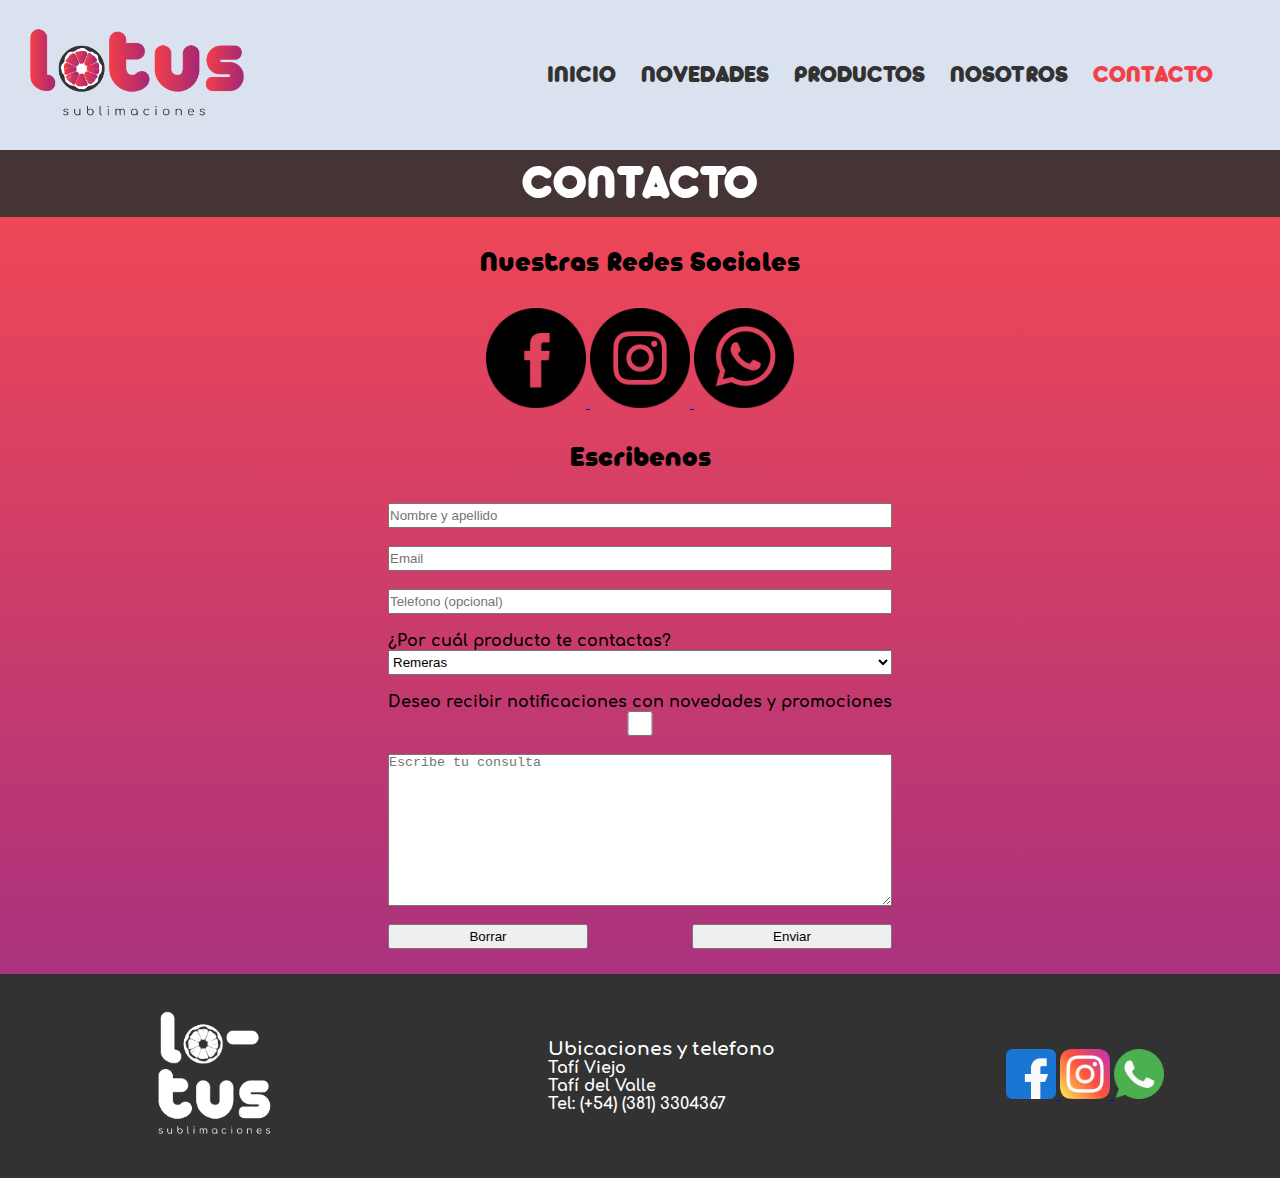
==== pages/contacto.html @ b27fb4d4 "mi primer commit" ====
<!DOCTYPE html>
<html lang="es">
<head>
        <meta charset="UTF-8">
        <meta http-equiv="X-UA-Compatible" content="IE=edge">
        <meta name="viewport" content="width=device-width, initial-scale=1.0">
        <title>Lotus Sublimaciones</title>
        <link rel="stylesheet" href="../style/estilos.css">
        <link rel="icon" href="../media/favicon.ico">
</head>
<body>
    <header>
        <nav>
            <a href="../index.html">
                <img src="../media/logo2transparente_ajustado.png" alt="logo lotus sublimaciones">
            </a>
            <label for="drop" class="toggle">Menu</label>
            <input type="checkbox" id="drop" />
            <ul>
                <li><a href="../index.html">inicio</a></li>
                <li><a href="../index.html#novedades">novedades</a></li>
                <li><a href="productos.html">productos</a></li>
                <li><a href="nosotros.html">nosotros</a></li>
                <li><a href="contacto.html" style="color: #f33f49;">contacto</a></li>
            </ul>
        </nav>
    </header>
    <main class="contacto_pagina">
        <div class="contacto_titulo">
            <h1>contacto</h1>
        </div>
        <div class="contacto_contenido">
            <div class="redessociales_titulo">
                <h2>nuestras redes sociales</h2>
            </div>
            <div class="redessociales_iconos">
                <a href="https://www.facebook.com/pages/category/Clothing-Store/Lotus-Sublimaciones-108879960992531/" target="_blank">
                    <img src="../media/logo_facebook_negro.png" alt="logo de facebook negro">
                </a>
                <a href="https://www.instagram.com/lotusublimaciones/" target="_blank">
                    <img src="../media/logo_instagram_negro.png" alt="logo de instagram negro">
                </a>
                <a href="https://l.instagram.com/?u=https%3A%2F%2Fapi.whatsapp.com%2Fsend%3Fphone%3D543813304367&e=ATOSOyfkem2CUACrl4JFh3d7X7CaZLlODQMMDIkPBqz-wDflLpCuyFc8uxkk3I08QH61Ec_PHQWDp83yzzbktw&s=1" target="_blank">
                    <img src="../media/logo_whatsapp_negro.png" alt="logo de whatsapp negro">
                </a>
            </div>
            <div class="escribenos_titulo">
                <h2>escribenos</h2>
            </div>
                <!-- formulario inicio -->
            <div class="contacto_formulario">
                <form action="enviar.php" method="post" enctype="application/x-www-form-urlencoded">
                    <input type="text" size="20" required placeholder="Nombre y apellido"> 
                    <br>
                    <input type="email" size="20" required placeholder="Email">
                    <br>
                    <input type="number" size="50" placeholder="Telefono (opcional)">
                    <br>
                    ¿Por cuál producto te contactas? 
                    <select name="productos">
                        <option>Remeras</option>
                        <option>Tazas o vasos</option>
                        <option>Almohadones</option>
                        <option>Mates</option>
                        <option>Cuadernos</option>
                        <option>Rompecabezas</option>
                        <option>Otros</option> 
                    </select>
                    <br>
                    Deseo recibir notificaciones con novedades y promociones <input type="checkbox">
                    <br>
                    <textarea name="area de texto" id="" cols="30" rows="10" placeholder="Escribe tu consulta"></textarea>
                    <br>
                    <div class="botones">
                        <input class="boton_borrar" type="reset" value="Borrar">
                        <input class="boton_enviar" type="submit" value="Enviar">
                    </div>
                </form>
            </div>
        </div>
        <!-- formulario fin -->
    </main>
    <footer>
        <div class="logo_footer">
            <img src="../media/logo_negativo.png" alt="logo lotusublimaciones">
        </div>
        <div class="ubicaciones_footer">
            <h3>Ubicaciones y telefono</h3>
            <ul>
                <li>Tafí Viejo</li>
                <li>Tafí del Valle</li>
                <li>Tel: (+54) (381) 3304367</li>
            </ul>
        </div>
        <div>
            <a href="https://www.facebook.com/pages/category/Clothing-Store/Lotus-Sublimaciones-108879960992531/" target="_blank">
                <img src="../media/facebooklogo.png" width="50" alt="logo de facebook negro">
            </a>
            <a href="https://www.instagram.com/lotusublimaciones/" target="_blank">
                <img src="../media/instagramlogo.png" width="50" alt="logo de instagram negro">
            </a>
            <a href="https://l.instagram.com/?u=https%3A%2F%2Fapi.whatsapp.com%2Fsend%3Fphone%3D543813304367&e=ATOSOyfkem2CUACrl4JFh3d7X7CaZLlODQMMDIkPBqz-wDflLpCuyFc8uxkk3I08QH61Ec_PHQWDp83yzzbktw&s=1" target="_blank">
                <img src="../media/whatsaplogo.png" width="50" alt="logo de whatsapp negro">
            </a>
        </div>
    </footer> 
</body>    
</html>
---- style/estilos.css ----
*{
    margin: 0;
    padding: 0;
    box-sizing: border-box;
}
@font-face {
    font-family: "Arista";
    src: url(../Arista-Pro-Alternate-Fat-trial.ttf);
}
@font-face {
    font-family: "Comfortaa";
    src: url(../Comfortaa-Bold.ttf);
}
header{
    background-color: #DBE2EF;
}
header nav{
    height: 150px;
    display: flex;
    flex-direction: row;
    justify-content: space-between;
    align-items: center;

}
header nav a{
    display: inline-block;
}
header nav a img{
    display: inline-block;
    width: auto; 
    height: 150px;
    padding: 25px;
}
header nav ul{
    display: inline-block;
    width: 700px;
    height: 22px;
    padding: 5px;
    border: none;
    margin-right: 50px;
    display: flex;
    justify-content: space-around;
    align-items: center;
    position: relative;
}
header nav ul li{
    font-family: "Arista";
    font-size: 25px;
    list-style: none;
    display: inline-block;
}
header nav ul li a{
    text-decoration: none;
    text-transform: uppercase;
    color: #323232;
    padding: 5px;
}
header nav ul li a:hover{
    color: #f33f49;
    background-color: rgb(255, 255, 255, 0.5);
    border-radius: 10px;
}
header nav ul li ul{
    display: block;
    display: none;
    position: absolute;
    z-index: 100;
    width: auto;
    height: auto;
    background-color: rgb(255, 255, 255);
    border-radius: 10px;
    border-top-left-radius: 0px;
}
header nav ul li:hover > ul{
    display: block;
}
header nav ul li ul li{
    display: block;
    position: relative;    
}
header nav ul li ul li a:hover{
    background: none;
}
#productos:hover{
    border-bottom-left-radius: 0px;
    border-bottom-right-radius: 0px;
}
main{
    padding-bottom: 25px;
    background: linear-gradient(to bottom, rgb(243, 63, 73, 0.95), rgb(166, 39, 119, 0.95));
}
main div h1{
    background-color: rgba(50, 50, 50, 0.9);
    font-size: 50px;
    font-family: Arista;
    text-transform: uppercase;
    text-align: center;
    color: white
}
.portada{
    margin-left: auto;
    margin-right: auto;
    padding: 25px;
    margin-top: 25px;
    margin-bottom: 25px;
    width: 80%;
    background-color: rgba(219, 226, 239, 0.6);
    display: flex;
    justify-content: center; 
    border-radius: 15px;
}
.portada img{
    border-radius: 15px;
    width: 100%;
}
.novedades h2{
    font-family: "Arista";
    text-transform: uppercase;
    font-size: 30px;
    color: white;
    text-align: center;
    background-color: rgba(50, 50, 50, 0.9);
    border-radius: 15px;
    width: 200px;
    margin-left: auto;
    margin-right: auto;
    margin-top: 25px;
    margin-bottom: 25px;
}
.instagram-media{
    margin-left: auto !important;
    margin-right: auto !important;
}
.nosotros h2{
    font-family: "Arista";
    text-transform: uppercase;
    font-size: 30px;
    color: white;
    text-align: center;
    text-align: center;
    height: 32px;
    margin-top: auto;
    margin-bottom: auto;
}
.nosotros{
    margin-top: 25px;
    display: flex;
}
.nosotros_titulo{
    background-color: #323232;
    height: 300px;
    width: 900px;
    margin-left: 25px;
    padding-bottom: 25px;
    display: flex;
    justify-content: center;
    align-items: center;
    border-top-left-radius: 15px;
    border-bottom-left-radius: 15px;
}
.nosotros_texto{
    background-color: rgba(255, 255, 255, 0.7);
    border-top-right-radius: 15px;
    border-bottom-right-radius: 15px;
    margin-right: 25px;
    display: flex;
    flex-direction: column;
    justify-content: center;
}
.nosotros_texto p{
    font-family: "Comfortaa";
    margin-bottom: 10px;
    margin-left: 10px;
    margin-right: 10px;
}
.nosotros_texto a{
    text-decoration: none;
    font-family: "Comfortaa";
    color: white;
    background-color: rgb(50, 50, 50, 0.7);
    width: 100px;
    border-radius: 15px;
    text-align: center;
    margin-top: 10px;
    margin-left: 10px;
}
footer{
    background-color: #323232;
    display: flex;
    display: flex;
    flex-direction: row;
    justify-content: space-around;
    align-items: center;
}
.logo_footer img{
    height: 200px;
    width: auto;
}
footer .ubicaciones_footer{
    color: white;
}
footer .ubicaciones_footer h3{
    font-family: "Comfortaa";
}
footer .ubicaciones_footer ul{
    list-style: none;
    font-family: "Comfortaa";
}
footer .redes_footer a img{
    width: 50px;
    height: auto;
}
main .productos_fotos{
    display: grid;
    grid-template-columns: repeat(3, 1fr);
    justify-items: center;
    gap: 25px;
    margin-top: 25px;
}
main .productos_fotos video{
    margin: 50px;
    border-style: solid;
    border-color: rgba(0, 0, 0, 0.5);
    border-radius: 25px;
}
main .productos_fotos img{
    width: 300px;
    height: auto;
    border: 2px;
    border: rgba(0, 0, 0, 0.5);
    border-style: solid;
    border-radius: 25px;
}
.nosotros_pagina{
    display: flex;
    flex-direction: column;
    flex-wrap: wrap;

}
.nosotros_pagina .quienessomos_titulo h2{
    font-family: "Arista";
    font-size: 30px;
    text-transform: capitalize;
    width: fit-content;
    margin: 25px;
}
.nosotros_pagina .quienessomos_texto{
    margin: 25px;
    margin-top: 0px;
}
.nosotros_pagina .quienessomos_texto p{
    font-family: "Comfortaa";
    text-transform: capitalize;
    font-size: 20px;
    width: fit-content;
}
.nosotros_pagina .nuestrosproductos_titulo h2{
    font-family: "Arista";
    font-size: 30px;
    text-transform: capitalize;
    width: fit-content;
    margin: 25px;
}
.nosotros_pagina .nuestrosproductos_texto{
    margin: 25px;
    margin-top: 0px;
}
.nosotros_pagina .nuestrosproductos_texto p{
    font-family: "Comfortaa";
    text-transform: capitalize;
    font-size: 20px;
    width: fit-content;
}
.nosotros_pagina .proceso_titulo h2{
    font-family: "Arista";
    font-size: 30px;
    text-transform: capitalize;
    width: fit-content;
    margin: 25px;
}
.nosotros_pagina .proceso_texto{
    margin: 25px;
    margin-top: 0px;
}
.nosotros_pagina .proceso_texto p{
    font-family: "Comfortaa";
    text-transform: capitalize;
    font-size: 20px;
    width: fit-content;
}
.contacto_pagina .contacto_contenido{
    display: flex;
    flex-direction: column;
    flex-wrap: wrap;
    align-content: center;
    align-items: center;
}
.contacto_pagina .contacto_contenido h2{
    font-family: "Arista";
    text-transform: capitalize;
    font-size: 30px;
    margin: 25px;
}
.contacto_pagina .contacto_contenido .redessociales_iconos img{
    height: 100px;
    width: auto;
}
.contacto_pagina .contacto_contenido .contacto_formulario form{
    display: flex;
    flex-direction: column;
    flex-wrap: wrap;
    align-content: center;
    align-items: stretch;
    font-family:"Comfortaa";
    margin-top: 0px;
}
.contacto_pagina .contacto_contenido .contacto_formulario form input{
    height: 25px;
}
.contacto_pagina .contacto_contenido .contacto_formulario form select{
    height: 25px;
}
.contacto_pagina .contacto_contenido .contacto_formulario form .botones{
    display: flex;
    flex-direction: row;
    justify-content: space-between;
}
.contacto_pagina .contacto_contenido .contacto_formulario form .botones input{
    width: 200px;
    margin: 0px;
}
.toggle, [id^=drop] {
	display: none;
}


/* Mobile */
@media  screen and (max-width: 480px) {
    header nav{
        height: 100%;
    }  
    header nav a img{
        height: 125px;
    }  
    main div h1{
        font-size: 25px;
    }
    .portada{
        width: 90%;
        padding: 2%;
    }
    .novedades h2{
        font-size: 20px;
    }
    main .productos_fotos{
        grid-template-columns: repeat(2, 1fr);
        justify-items: center;
        gap: 5px;
    }
    main .productos_fotos img{
        width: auto;
        height: 150px;
    }
    main .nosotros{
        width: 90%;
        flex-direction: column;
        margin: 10px 10px;
        margin: auto;
    }
    main .nosotros .nosotros_titulo{
        width: 100%;
        height: fit-content;
        margin: 0%;
        border-top-left-radius: 10px;
        border-top-right-radius: 10px;
        border-bottom-left-radius: 0px;
    }
    main .nosotros .nosotros_titulo h2{
        font-size: 20px;
        height: fit-content;
        margin: 20px 20px;
    }
    main .nosotros .nosotros_texto p{
        font-size: 16px;
        margin: 10px;
        text-align: justify;
    }
    main .nosotros .nosotros_texto{
        width: 100%;
        height: fit-content;
        margin: 0%;
        margin-bottom: 10px;
        border-top-right-radius: 0px;
        border-bottom-left-radius: 10px;
        border-bottom-right-radius: 10px;
    }
    main .nosotros .nosotros_texto a{
        margin: auto;
        margin-bottom: 10px;
    }
    footer{
        display: grid;
        grid-template-columns: 1fr 1fr;
        grid-template-rows: 1fr 1fr;
    }
    footer .logo_footer{
        grid-row: 1/3;
    }
    footer .logo_footer img{
        height: 150px;
        width: auto;
    }
    footer .ubicaciones_footer{
        margin-top: 10px;
    }
    footer .ubicaciones_footer h3{
        font-size: 16px;
    }
    footer .ubicaciones_footer ul li{
        font-size: 14px;
    } 
    footer .redes_footer{
        text-align: center;
    }
    footer .redes_footer a img{
        height: 40px;
        width: auto;
    }
    .nosotros_pagina .quienessomos_titulo h2{
        font-size: 25px;
    }
    .nosotros_pagina .quienessomos_texto p{
        font-size: 16px;
    }
    .nosotros_pagina .nuestrosproductos_titulo h2{
        font-size: 25px;
    }
    .nosotros_pagina .nuestrosproductos_texto p{
        font-size: 16px; 
    }
    .nosotros_pagina .proceso_titulo h2{
        font-size: 25px;
    }
    .nosotros_pagina .proceso_texto p{
        font-size: 16px;
    }
    .contacto_pagina .contacto_contenido h2{
        font-size: 25px;
    }
    .contacto_pagina .contacto_contenido .redessociales_iconos img{
        height: 50px;
        width: auto;
        margin: 5px;
    }
    .contacto_pagina .contacto_contenido .contacto_formulario{
        width: 300px;
    }
    .contacto_pagina .contacto_contenido .contacto_formulario form{
        display: flex;
        flex-direction: column;
        flex-wrap: nowrap;
    }
    nav {
		margin: 0;
        position:relative;
	}
    header nav ul{
        position:absolute;
        width:100%;
        height: fit-content;
        background-color: #DBE2EF;
        top:100px;
    }
    #drop::after {
        content:"";
        display:block;
        clear:both;
    }
    .toggle + a, header nav ul {
		display: none;
	}
    .toggle {
		display: block;
		background-color: #f33f49;
		padding:14px 20px;	
		color:#FFF;
		font-size:17px;
		text-decoration:none;
		border:none;
        float: right;
	}
    .toggle:hover{
        background-color: #A62777
    }
    [id^=drop]:checked + ul {
		display: block;
	}

	nav ul li {
		display: block;
		width: 100%;
        text-align: center;
	}
}
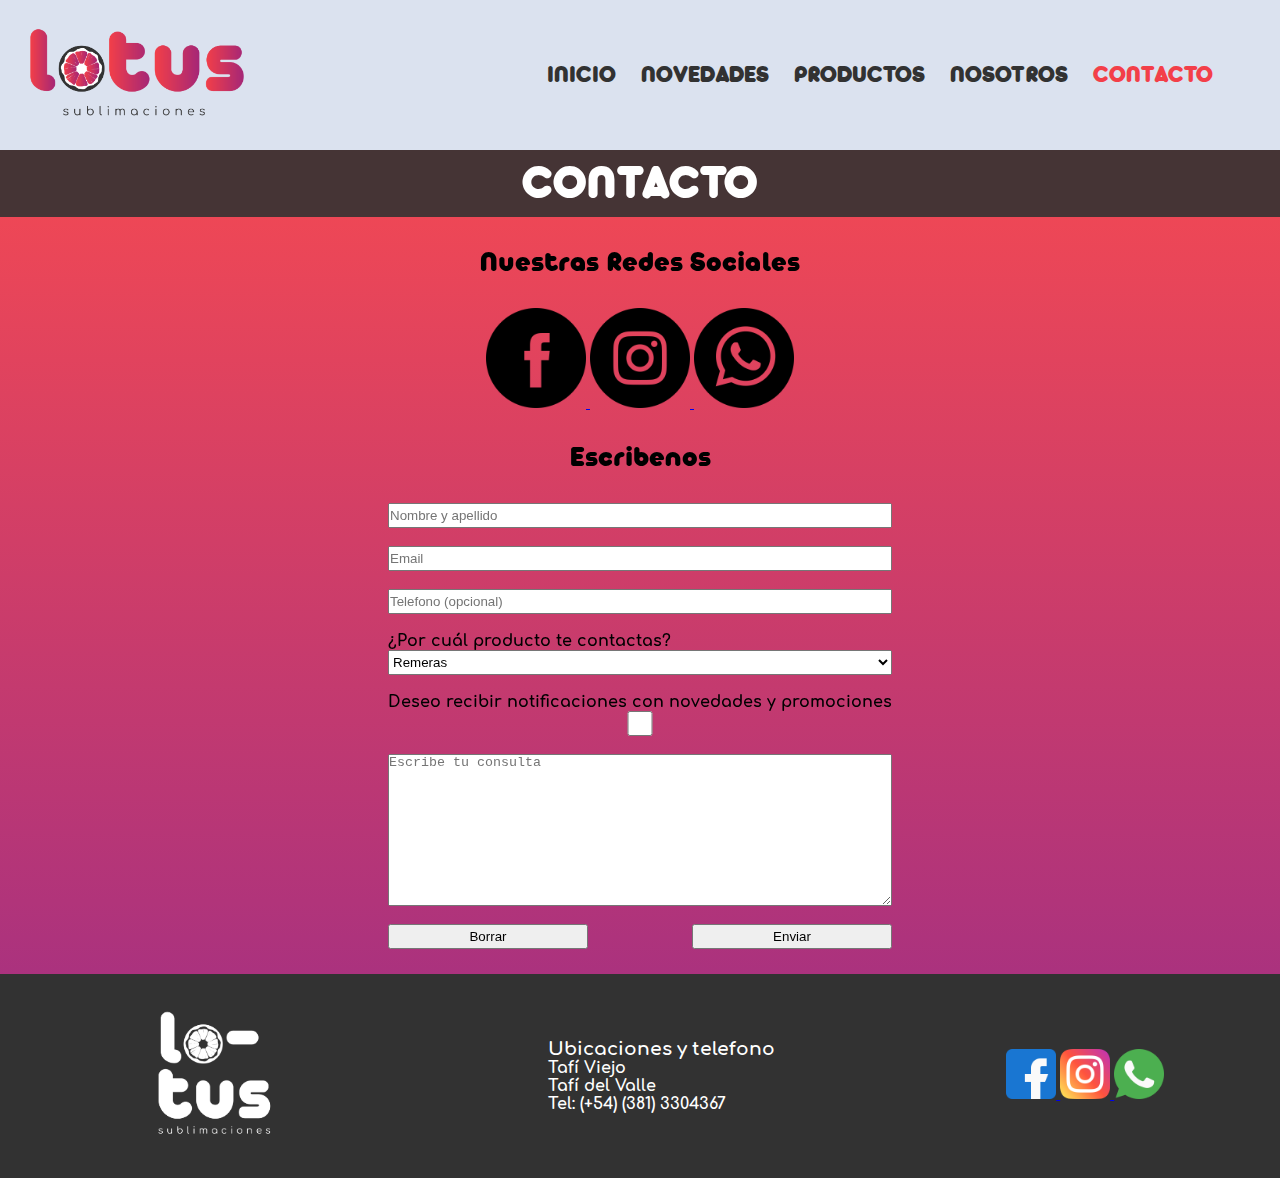
==== commit 5091da77: "agrego animaciones" ====
--- a/pages/contacto.html
+++ b/pages/contacto.html
@@ -5,6 +5,7 @@
         <meta http-equiv="X-UA-Compatible" content="IE=edge">
         <meta name="viewport" content="width=device-width, initial-scale=1.0">
         <title>Lotus Sublimaciones</title>
+        <link rel="stylesheet" href="https://unpkg.com/aos@next/dist/aos.css" />
         <link rel="stylesheet" href="../style/estilos.css">
         <link rel="icon" href="../media/favicon.ico">
 </head>
@@ -29,7 +30,7 @@
         <div class="contacto_titulo">
             <h1>contacto</h1>
         </div>
-        <div class="contacto_contenido">
+        <div class="contacto_contenido" data-aos="fade-up">
             <div class="redessociales_titulo">
                 <h2>nuestras redes sociales</h2>
             </div>
@@ -104,5 +105,9 @@
             </a>
         </div>
     </footer> 
+    <script src="https://unpkg.com/aos@next/dist/aos.js"></script>
+    <script>
+    AOS.init();
+    </script>
 </body>    
 </html>--- a/style/estilos.css
+++ b/style/estilos.css
@@ -11,6 +11,9 @@
     font-family: "Comfortaa";
     src: url(../Comfortaa-Bold.ttf);
 }
+html{
+    scroll-behavior: smooth;
+}
 header{
     background-color: #DBE2EF;
 }
@@ -20,7 +23,7 @@
     flex-direction: row;
     justify-content: space-between;
     align-items: center;
-
+    z-index: 1000;
 }
 header nav a{
     display: inline-block;
@@ -59,6 +62,7 @@
     color: #f33f49;
     background-color: rgb(255, 255, 255, 0.5);
     border-radius: 10px;
+    transition-duration: 250ms;
 }
 header nav ul li ul{
     display: block;
@@ -127,9 +131,12 @@
     margin-top: 25px;
     margin-bottom: 25px;
 }
-.instagram-media{
-    margin-left: auto !important;
-    margin-right: auto !important;
+.novedades .galeria{
+    background-image: url(../media/14f.png);
+    height: 100vh;
+    background-repeat: no-repeat;
+    background-size: contain;
+    background-position: center;
 }
 .nosotros h2{
     font-family: "Arista";
@@ -145,6 +152,7 @@
 .nosotros{
     margin-top: 25px;
     display: flex;
+    overflow: hidden;
 }
 .nosotros_titulo{
     background-color: #323232;
@@ -157,6 +165,7 @@
     align-items: center;
     border-top-left-radius: 15px;
     border-bottom-left-radius: 15px;
+    overflow: hidden;
 }
 .nosotros_texto{
     background-color: rgba(255, 255, 255, 0.7);
@@ -166,6 +175,7 @@
     display: flex;
     flex-direction: column;
     justify-content: center;
+    overflow: hidden;
 }
 .nosotros_texto p{
     font-family: "Comfortaa";
@@ -184,6 +194,11 @@
     margin-top: 10px;
     margin-left: 10px;
 }
+.nosotros_texto a:hover{
+    transform: scale(1.1);
+    background-color: #f33f49;
+    transition-duration: 150ms;
+}
 footer{
     background-color: #323232;
     display: flex;
@@ -235,7 +250,7 @@
     display: flex;
     flex-direction: column;
     flex-wrap: wrap;
-
+    overflow: hidden;
 }
 .nosotros_pagina .quienessomos_titulo h2{
     font-family: "Arista";
@@ -501,4 +516,4 @@
 		width: 100%;
         text-align: center;
 	}
-}+}
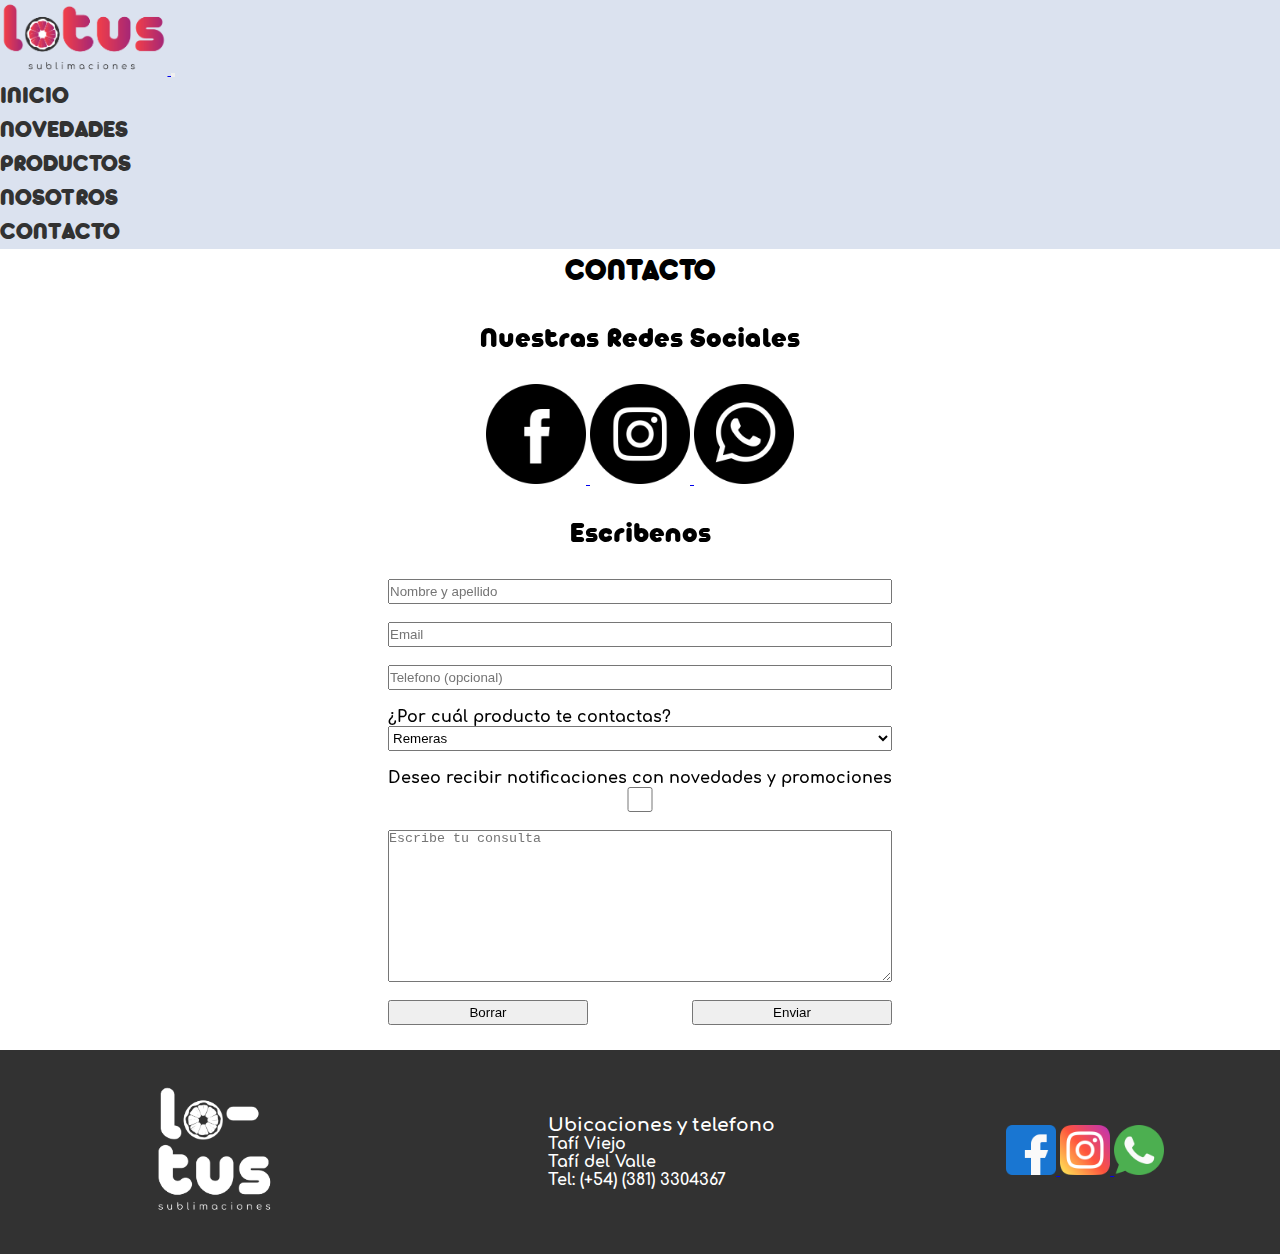
==== commit 42d78e33: "boostrap_agregado" ====
--- a/pages/contacto.html
+++ b/pages/contacto.html
@@ -4,6 +4,7 @@
         <meta charset="UTF-8">
         <meta http-equiv="X-UA-Compatible" content="IE=edge">
         <meta name="viewport" content="width=device-width, initial-scale=1.0">
+        <link rel="stylesheet" href="https://cdn.jsdelivr.net/npm/bootstrap@4.6.1/dist/css/bootstrap.min.css" integrity="sha384-zCbKRCUGaJDkqS1kPbPd7TveP5iyJE0EjAuZQTgFLD2ylzuqKfdKlfG/eSrtxUkn" crossorigin="anonymous">
         <title>Lotus Sublimaciones</title>
         <link rel="stylesheet" href="https://unpkg.com/aos@next/dist/aos.css" />
         <link rel="stylesheet" href="../style/estilos.css">
@@ -11,7 +12,7 @@
 </head>
 <body>
     <header>
-        <nav>
+        <!-- <nav>
             <a href="../index.html">
                 <img src="../media/logo2transparente_ajustado.png" alt="logo lotus sublimaciones">
             </a>
@@ -24,6 +25,38 @@
                 <li><a href="nosotros.html">nosotros</a></li>
                 <li><a href="contacto.html" style="color: #f33f49;">contacto</a></li>
             </ul>
+        </nav> -->
+        <nav class="navbar navbar-expand-md navbar-dark">
+            <!-- Brand -->
+            <a class="navbar-brand" href="../index.html">
+                <img src="../media/logo2transparente_ajustado.png" alt="">
+            </a>
+          
+            <!-- Toggler/collapsibe Button -->
+            <button class="navbar-toggler" type="button" data-toggle="collapse" data-target="#collapsibleNavbar">
+              <span class="navbar-toggler-icon"></span>
+            </button>
+          
+            <!-- Navbar links -->
+            <div class="collapse navbar-collapse" id="collapsibleNavbar">
+                <ul class="navbar-nav">
+                    <li class="nav-item">
+                        <a class="nav-link" href="../index.html">inicio</a>
+                    </li>
+                    <li class="nav-item">
+                        <a class="nav-link" href="../index.html#novedades">novedades</a>
+                    </li>
+                    <li class="nav-item">
+                        <a class="nav-link" href="productos.html">productos</a>
+                    </li>
+                    <li class="nav-item">
+                        <a class="nav-link" href="nosotros.html">nosotros</a>
+                    </li>
+                    <li class="nav-item">
+                        <a class="nav-link" href="contacto.html">contacto</a>
+                    </li>
+                </ul>
+            </div>
         </nav>
     </header>
     <main class="contacto_pagina">
@@ -109,5 +142,8 @@
     <script>
     AOS.init();
     </script>
+    <script src="https://cdn.jsdelivr.net/npm/jquery@3.5.1/dist/jquery.slim.min.js" integrity="sha384-DfXdz2htPH0lsSSs5nCTpuj/zy4C+OGpamoFVy38MVBnE+IbbVYUew+OrCXaRkfj" crossorigin="anonymous"></script>
+    <script src="https://cdn.jsdelivr.net/npm/popper.js@1.16.1/dist/umd/popper.min.js" integrity="sha384-9/reFTGAW83EW2RDu2S0VKaIzap3H66lZH81PoYlFhbGU+6BZp6G7niu735Sk7lN" crossorigin="anonymous"></script>
+    <script src="https://cdn.jsdelivr.net/npm/bootstrap@4.6.1/dist/js/bootstrap.min.js" integrity="sha384-VHvPCCyXqtD5DqJeNxl2dtTyhF78xXNXdkwX1CZeRusQfRKp+tA7hAShOK/B/fQ2" crossorigin="anonymous"></script>
 </body>    
 </html>--- a/style/estilos.css
+++ b/style/estilos.css
@@ -14,108 +14,54 @@
 html{
     scroll-behavior: smooth;
 }
-header{
+.navbar{
     background-color: #DBE2EF;
-}
-header nav{
-    height: 150px;
-    display: flex;
-    flex-direction: row;
-    justify-content: space-between;
-    align-items: center;
-    z-index: 1000;
-}
-header nav a{
-    display: inline-block;
-}
-header nav a img{
-    display: inline-block;
-    width: auto; 
-    height: 150px;
-    padding: 25px;
-}
-header nav ul{
-    display: inline-block;
-    width: 700px;
-    height: 22px;
-    padding: 5px;
-    border: none;
-    margin-right: 50px;
-    display: flex;
-    justify-content: space-around;
-    align-items: center;
-    position: relative;
-}
-header nav ul li{
+    box-shadow: 0 0 10px black
+}
+.navbar .navbar-brand img{
+    height: 75px;
+}
+.nav-link{
     font-family: "Arista";
     font-size: 25px;
-    list-style: none;
-    display: inline-block;
-}
-header nav ul li a{
     text-decoration: none;
     text-transform: uppercase;
-    color: #323232;
-    padding: 5px;
-}
-header nav ul li a:hover{
-    color: #f33f49;
+    color: #323232 !important;
+}
+.nav-link:hover{
+    color: #f33f49 !important;
     background-color: rgb(255, 255, 255, 0.5);
     border-radius: 10px;
     transition-duration: 250ms;
 }
-header nav ul li ul{
-    display: block;
-    display: none;
-    position: absolute;
-    z-index: 100;
-    width: auto;
-    height: auto;
-    background-color: rgb(255, 255, 255);
-    border-radius: 10px;
-    border-top-left-radius: 0px;
-}
-header nav ul li:hover > ul{
-    display: block;
-}
-header nav ul li ul li{
-    display: block;
-    position: relative;    
-}
-header nav ul li ul li a:hover{
-    background: none;
-}
-#productos:hover{
-    border-bottom-left-radius: 0px;
-    border-bottom-right-radius: 0px;
-}
 main{
     padding-bottom: 25px;
-    background: linear-gradient(to bottom, rgb(243, 63, 73, 0.95), rgb(166, 39, 119, 0.95));
-}
-main div h1{
-    background-color: rgba(50, 50, 50, 0.9);
-    font-size: 50px;
-    font-family: Arista;
-    text-transform: uppercase;
-    text-align: center;
-    color: white
-}
-.portada{
-    margin-left: auto;
-    margin-right: auto;
-    padding: 25px;
-    margin-top: 25px;
-    margin-bottom: 25px;
-    width: 80%;
-    background-color: rgba(219, 226, 239, 0.6);
-    display: flex;
-    justify-content: center; 
-    border-radius: 15px;
-}
-.portada img{
-    border-radius: 15px;
-    width: 100%;
+    background-color: white;
+}
+.jumbotron{
+    background-image: url(../media/portada.png);
+    height: 100vh;
+    background-size: cover;
+    background-position: bottom;
+    padding-bottom: 0;
+    margin-bottom: 0;
+    position: relative;
+}
+#fondo::before{
+    content: "";
+	position: absolute;
+    top: 0;
+	bottom: 0;
+	left: 0;
+	right: 0;
+	background-color: rgba(0, 0, 0, 0.5);
+}
+#fondo h1{
+    color: white;
+    font-family: "Arista";
+    text-transform: uppercase;
+    text-align: center;
+    position: relative;
 }
 .novedades h2{
     font-family: "Arista";
@@ -131,12 +77,20 @@
     margin-top: 25px;
     margin-bottom: 25px;
 }
-.novedades .galeria{
-    background-image: url(../media/14f.png);
-    height: 100vh;
-    background-repeat: no-repeat;
-    background-size: contain;
-    background-position: center;
+.carousel-control-prev-icon, .carousel-control-next-icon{
+    border-radius: 50%;
+    background-color: #323232;
+}
+.carousel-indicators li{
+    background-color: black;
+    height: 15px;
+    width: 15px;
+    border-radius: 50%;
+}
+.carousel-item img{
+    padding: 0.5%;
+    background-color: rgb(0, 0, 0, 0.5);
+
 }
 .nosotros h2{
     font-family: "Arista";
@@ -168,7 +122,7 @@
     overflow: hidden;
 }
 .nosotros_texto{
-    background-color: rgba(255, 255, 255, 0.7);
+    background-color: rgba(0, 0, 0, 0.5);
     border-top-right-radius: 15px;
     border-bottom-right-radius: 15px;
     margin-right: 25px;
@@ -178,6 +132,7 @@
     overflow: hidden;
 }
 .nosotros_texto p{
+    color: white;
     font-family: "Comfortaa";
     margin-bottom: 10px;
     margin-left: 10px;
@@ -224,6 +179,11 @@
 footer .redes_footer a img{
     width: 50px;
     height: auto;
+}
+main .productos_titulo h1{
+    font-family: "Arista";
+    text-transform: uppercase;
+    text-align: center;
 }
 main .productos_fotos{
     display: grid;
@@ -252,6 +212,11 @@
     flex-wrap: wrap;
     overflow: hidden;
 }
+.nosotros_pagina .nosotrospagina_titulo h1{
+    font-family: "Arista";
+    text-transform: uppercase;
+    text-align: center;
+}
 .nosotros_pagina .quienessomos_titulo h2{
     font-family: "Arista";
     font-size: 30px;
@@ -309,6 +274,11 @@
     flex-wrap: wrap;
     align-content: center;
     align-items: center;
+}
+.contacto_pagina .contacto_titulo h1{
+    font-family: "Arista";
+    text-transform: uppercase;
+    text-align: center;
 }
 .contacto_pagina .contacto_contenido h2{
     font-family: "Arista";
@@ -351,12 +321,6 @@
 
 /* Mobile */
 @media  screen and (max-width: 480px) {
-    header nav{
-        height: 100%;
-    }  
-    header nav a img{
-        height: 125px;
-    }  
     main div h1{
         font-size: 25px;
     }
@@ -386,6 +350,7 @@
         width: 100%;
         height: fit-content;
         margin: 0%;
+        margin-top: 20px;
         border-top-left-radius: 10px;
         border-top-right-radius: 10px;
         border-bottom-left-radius: 0px;
@@ -475,45 +440,4 @@
         flex-direction: column;
         flex-wrap: nowrap;
     }
-    nav {
-		margin: 0;
-        position:relative;
-	}
-    header nav ul{
-        position:absolute;
-        width:100%;
-        height: fit-content;
-        background-color: #DBE2EF;
-        top:100px;
-    }
-    #drop::after {
-        content:"";
-        display:block;
-        clear:both;
-    }
-    .toggle + a, header nav ul {
-		display: none;
-	}
-    .toggle {
-		display: block;
-		background-color: #f33f49;
-		padding:14px 20px;	
-		color:#FFF;
-		font-size:17px;
-		text-decoration:none;
-		border:none;
-        float: right;
-	}
-    .toggle:hover{
-        background-color: #A62777
-    }
-    [id^=drop]:checked + ul {
-		display: block;
-	}
-
-	nav ul li {
-		display: block;
-		width: 100%;
-        text-align: center;
-	}
-}
+}
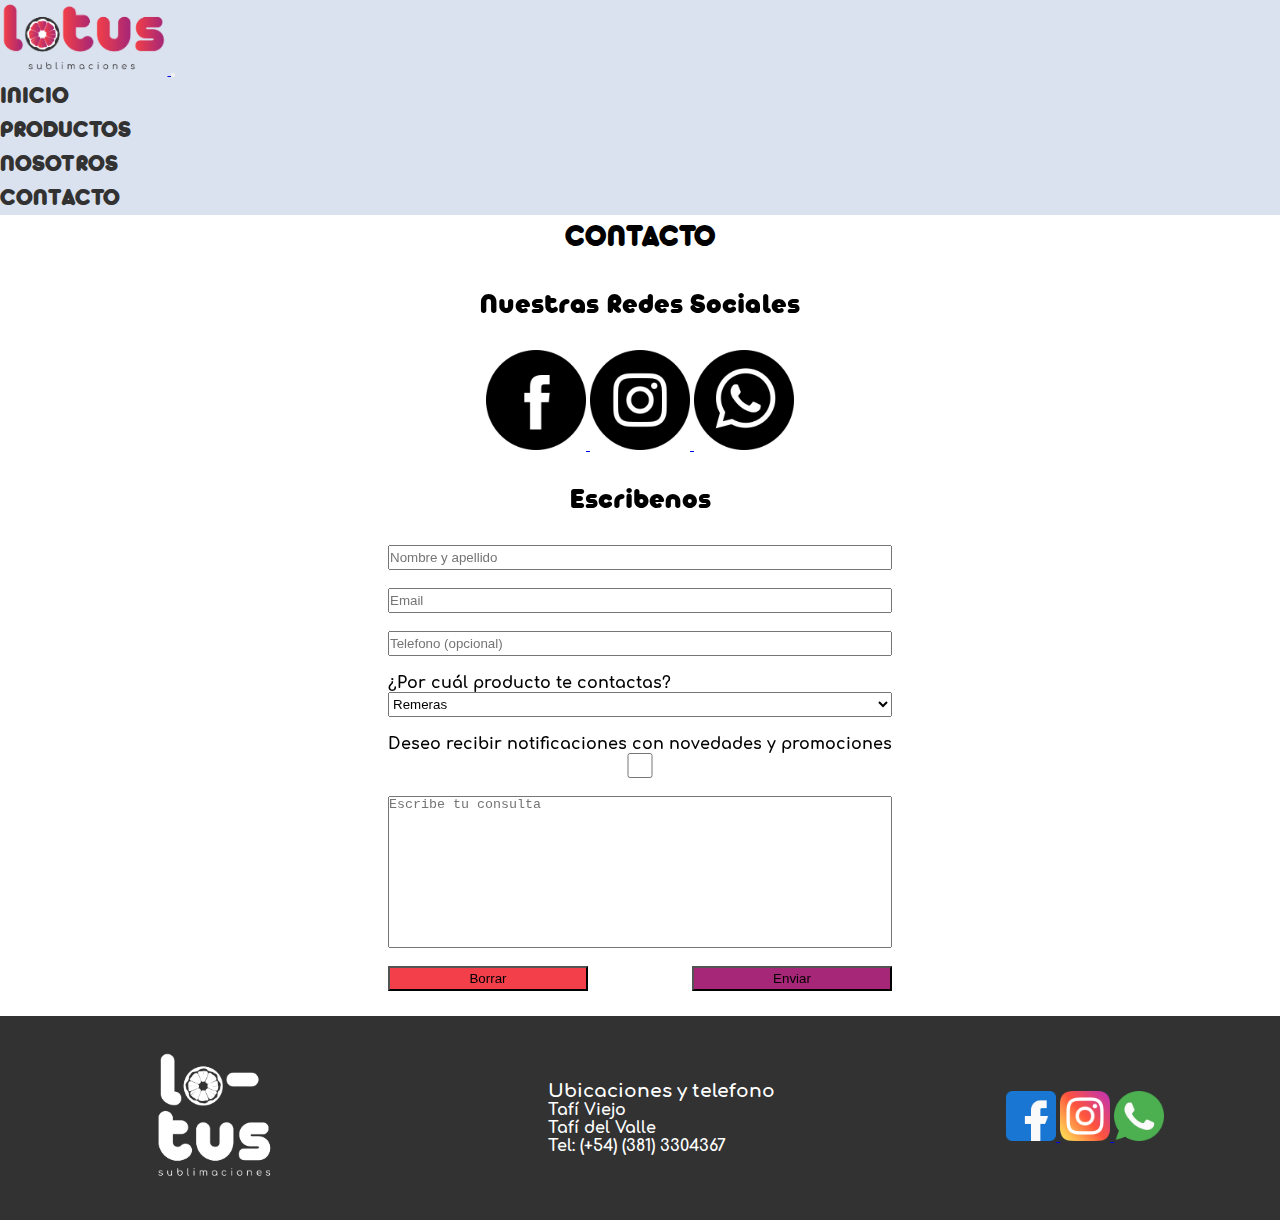
==== commit d571a559: "Agrego SEO" ====
--- a/pages/contacto.html
+++ b/pages/contacto.html
@@ -1,50 +1,37 @@
 <!DOCTYPE html>
 <html lang="es">
 <head>
-        <meta charset="UTF-8">
-        <meta http-equiv="X-UA-Compatible" content="IE=edge">
-        <meta name="viewport" content="width=device-width, initial-scale=1.0">
-        <link rel="stylesheet" href="https://cdn.jsdelivr.net/npm/bootstrap@4.6.1/dist/css/bootstrap.min.css" integrity="sha384-zCbKRCUGaJDkqS1kPbPd7TveP5iyJE0EjAuZQTgFLD2ylzuqKfdKlfG/eSrtxUkn" crossorigin="anonymous">
-        <title>Lotus Sublimaciones</title>
-        <link rel="stylesheet" href="https://unpkg.com/aos@next/dist/aos.css" />
-        <link rel="stylesheet" href="../style/estilos.css">
-        <link rel="icon" href="../media/favicon.ico">
+    <meta charset="UTF-8">
+    <meta http-equiv="X-UA-Compatible" content="IE=edge">
+    <meta name="viewport" content="width=device-width, initial-scale=1.0">
+    <meta name="description" content="Nuestro instagram: https://www.instagram.com/lotusublimaciones/  
+    Tel: (+54) (381) 3304367">
+    <meta name="keywords" content="personalizados, sublimación, sublimaciones, sublimados, tazas, cuadernos, remeras, almohadones, rompecabezas, mate">
+    <title>Lotus Contacto</title>
+    <link rel="stylesheet" href="https://cdn.jsdelivr.net/npm/bootstrap@4.6.1/dist/css/bootstrap.min.css" integrity="sha384-zCbKRCUGaJDkqS1kPbPd7TveP5iyJE0EjAuZQTgFLD2ylzuqKfdKlfG/eSrtxUkn" crossorigin="anonymous">
+    <link rel="stylesheet" href="https://unpkg.com/aos@next/dist/aos.css" />
+    <link rel="stylesheet" href="../style/estilos.css">
+    <link rel="icon" href="../media/favicon.ico">
 </head>
 <body>
     <header>
-        <!-- <nav>
-            <a href="../index.html">
-                <img src="../media/logo2transparente_ajustado.png" alt="logo lotus sublimaciones">
-            </a>
-            <label for="drop" class="toggle">Menu</label>
-            <input type="checkbox" id="drop" />
-            <ul>
-                <li><a href="../index.html">inicio</a></li>
-                <li><a href="../index.html#novedades">novedades</a></li>
-                <li><a href="productos.html">productos</a></li>
-                <li><a href="nosotros.html">nosotros</a></li>
-                <li><a href="contacto.html" style="color: #f33f49;">contacto</a></li>
-            </ul>
-        </nav> -->
+        <!-- BARRA DE NAVEGACION - INICIO -->
         <nav class="navbar navbar-expand-md navbar-dark">
-            <!-- Brand -->
+            <!-- LOGO -->
             <a class="navbar-brand" href="../index.html">
-                <img src="../media/logo2transparente_ajustado.png" alt="">
+                <img src="../media/logo2transparente_ajustado.png" alt="lgo lotus sublimaciones">
             </a>
           
-            <!-- Toggler/collapsibe Button -->
+            <!-- BOTON RESPONSIVE -->
             <button class="navbar-toggler" type="button" data-toggle="collapse" data-target="#collapsibleNavbar">
               <span class="navbar-toggler-icon"></span>
             </button>
           
-            <!-- Navbar links -->
+            <!-- MENU DE NAVEGACION -->
             <div class="collapse navbar-collapse" id="collapsibleNavbar">
                 <ul class="navbar-nav">
                     <li class="nav-item">
                         <a class="nav-link" href="../index.html">inicio</a>
-                    </li>
-                    <li class="nav-item">
-                        <a class="nav-link" href="../index.html#novedades">novedades</a>
                     </li>
                     <li class="nav-item">
                         <a class="nav-link" href="productos.html">productos</a>
@@ -58,15 +45,18 @@
                 </ul>
             </div>
         </nav>
+        <!-- BARRA DE NAVEGACION - FIN -->
     </header>
     <main class="contacto_pagina">
+        <!-- PAGINA CONTACTO - INICIO -->
         <div class="contacto_titulo">
             <h1>contacto</h1>
-        </div>
+        </div> 
         <div class="contacto_contenido" data-aos="fade-up">
             <div class="redessociales_titulo">
                 <h2>nuestras redes sociales</h2>
             </div>
+            <!-- ICONOS REDES - INICIO -->
             <div class="redessociales_iconos">
                 <a href="https://www.facebook.com/pages/category/Clothing-Store/Lotus-Sublimaciones-108879960992531/" target="_blank">
                     <img src="../media/logo_facebook_negro.png" alt="logo de facebook negro">
@@ -78,10 +68,11 @@
                     <img src="../media/logo_whatsapp_negro.png" alt="logo de whatsapp negro">
                 </a>
             </div>
+            <!-- ICONOS REDES - FIN -->
             <div class="escribenos_titulo">
                 <h2>escribenos</h2>
             </div>
-                <!-- formulario inicio -->
+                <!-- FORMULARIO - INICIO -->
             <div class="contacto_formulario">
                 <form action="enviar.php" method="post" enctype="application/x-www-form-urlencoded">
                     <input type="text" size="20" required placeholder="Nombre y apellido"> 
@@ -103,18 +94,20 @@
                     <br>
                     Deseo recibir notificaciones con novedades y promociones <input type="checkbox">
                     <br>
-                    <textarea name="area de texto" id="" cols="30" rows="10" placeholder="Escribe tu consulta"></textarea>
+                    <textarea name="area de texto" id="" cols="30" rows="10" style="resize: none;" placeholder="Escribe tu consulta"></textarea>
                     <br>
                     <div class="botones">
-                        <input class="boton_borrar" type="reset" value="Borrar">
-                        <input class="boton_enviar" type="submit" value="Enviar">
+                        <input class="boton boton--borrar" type="reset" value="Borrar">
+                        <input class="boton boton--enviar" type="submit" value="Enviar">
                     </div>
                 </form>
             </div>
         </div>
-        <!-- formulario fin -->
+        <!-- FORMULARIO - FIN -->
+        <!-- PAGINA CONTACTO - FIN -->
     </main>
     <footer>
+        <!-- FOOTER - INICIO -->
         <div class="logo_footer">
             <img src="../media/logo_negativo.png" alt="logo lotusublimaciones">
         </div>
@@ -137,6 +130,7 @@
                 <img src="../media/whatsaplogo.png" width="50" alt="logo de whatsapp negro">
             </a>
         </div>
+        <!-- FOOTER - FIN -->
     </footer> 
     <script src="https://unpkg.com/aos@next/dist/aos.js"></script>
     <script>
--- a/style/estilos.css
+++ b/style/estilos.css
@@ -1,443 +1,564 @@
-*{
-    margin: 0;
-    padding: 0;
-    box-sizing: border-box;
-}
+* {
+  margin: 0;
+  padding: 0;
+  box-sizing: border-box;
+}
+
 @font-face {
-    font-family: "Arista";
-    src: url(../Arista-Pro-Alternate-Fat-trial.ttf);
+  font-family: "Arista";
+  src: url(../fonts/Arista-Pro-Alternate-Fat-trial.ttf);
 }
 @font-face {
-    font-family: "Comfortaa";
-    src: url(../Comfortaa-Bold.ttf);
-}
-html{
-    scroll-behavior: smooth;
-}
-.navbar{
-    background-color: #DBE2EF;
-    box-shadow: 0 0 10px black
-}
-.navbar .navbar-brand img{
-    height: 75px;
-}
-.nav-link{
-    font-family: "Arista";
+  font-family: "Comfortaa";
+  src: url(../fonts/Comfortaa-Bold.ttf);
+}
+html {
+  scroll-behavior: smooth;
+}
+
+/* BARRA DE NAVEGACION - INICIO */
+.navbar {
+  background-color: #DBE2EF;
+  box-shadow: 0 0 10px black;
+}
+
+.navbar .navbar-brand img {
+  height: 75px;
+}
+
+.nav-link {
+  font-family: "Arista";
+  font-size: 25px;
+  text-decoration: none;
+  text-transform: uppercase;
+  color: #323232 !important;
+}
+
+.nav-link:hover {
+  color: #f33f49 !important;
+  background-color: rgba(255, 255, 255, 0.5);
+  border-radius: 10px;
+  transition-duration: 250ms;
+}
+
+/* BARRA DE NAVEGACION - FIN */
+main {
+  padding-bottom: 25px;
+  background-color: white;
+}
+
+/* BANNER - INICIO */
+.jumbotron {
+  background-image: url(../media/portada.png);
+  height: 100vh;
+  background-size: cover;
+  background-position: bottom;
+  padding-bottom: 0;
+  margin-bottom: 0;
+  position: relative;
+}
+
+#fondo::before {
+  content: "";
+  position: absolute;
+  top: 0;
+  bottom: 0;
+  left: 0;
+  right: 0;
+  background-color: rgba(0, 0, 0, 0.5);
+}
+
+#fondo h1 {
+  color: white;
+  font-family: "Arista";
+  text-transform: uppercase;
+  text-align: center;
+  position: relative;
+}
+
+/* BANNER - FIN */
+/* NOVEDADES - INICIO */
+.novedades h2 {
+  font-family: "Arista";
+  text-transform: uppercase;
+  font-size: 30px;
+  color: white;
+  text-align: center;
+  background-color: rgba(50, 50, 50, 0.9);
+  border-radius: 15px;
+  width: 200px;
+  margin-left: auto;
+  margin-right: auto;
+  margin-top: 25px;
+  margin-bottom: 25px;
+}
+
+/* Carrusel - inicio */
+.carousel-control-prev-icon, .carousel-control-next-icon {
+  border-radius: 50%;
+  background-color: #323232;
+}
+
+.carousel-indicators li {
+  background-color: black;
+  height: 15px;
+  width: 15px;
+  border-radius: 50%;
+}
+
+.carousel-item img {
+  width: 40%;
+  padding: 0.5%;
+  background-color: rgba(0, 0, 0, 0.5);
+}
+
+/* Carrusel - fin */
+/* NOVEDADES - FIN */
+/* NOSOTROS -INICIO */
+.nosotros h2 {
+  font-family: "Arista";
+  text-transform: uppercase;
+  font-size: 30px;
+  color: white;
+  text-align: center;
+  text-align: center;
+  height: 32px;
+  margin-top: auto;
+  margin-bottom: auto;
+}
+
+.nosotros {
+  margin-top: 25px;
+  display: flex;
+  overflow: hidden;
+}
+
+.nosotros_titulo {
+  display: flex;
+  justify-content: center;
+  overflow: hidden;
+  background-color: #323232;
+  height: 300px;
+  width: 900px;
+  margin-left: 25px;
+  padding-bottom: 25px;
+  align-items: center;
+  border-top-left-radius: 15px;
+  border-bottom-left-radius: 15px;
+}
+
+.nosotros_texto {
+  display: flex;
+  justify-content: center;
+  overflow: hidden;
+  background-color: rgba(0, 0, 0, 0.5);
+  border-top-right-radius: 15px;
+  border-bottom-right-radius: 15px;
+  margin-right: 25px;
+  flex-direction: column;
+}
+
+.nosotros_texto p {
+  color: white;
+  font-family: "Comfortaa";
+  margin-bottom: 10px;
+  margin-left: 10px;
+  margin-right: 10px;
+}
+
+.nosotros_texto a {
+  text-decoration: none;
+  font-family: "Comfortaa";
+  color: white;
+  background-color: rgba(50, 50, 50, 0.7);
+  width: 100px;
+  border-radius: 15px;
+  text-align: center;
+  margin-top: 10px;
+  margin-left: 10px;
+}
+
+.nosotros_texto a:hover {
+  transform: scale(1.1);
+  background-color: #f33f49;
+  transition-duration: 150ms;
+}
+
+/* NOSOTROS - FIN */
+/* FOOTER - INICIO */
+footer {
+  background-color: #323232;
+  display: flex;
+  display: flex;
+  flex-direction: row;
+  justify-content: space-around;
+  align-items: center;
+}
+
+.logo_footer img {
+  height: 200px;
+  width: auto;
+}
+
+footer .ubicaciones_footer {
+  color: white;
+}
+
+footer .ubicaciones_footer h3 {
+  font-family: "Comfortaa";
+}
+
+footer .ubicaciones_footer ul {
+  list-style: none;
+  font-family: "Comfortaa";
+}
+
+footer .redes_footer a img {
+  width: 50px;
+  height: auto;
+}
+
+/* FOOTER - FIN */
+/* PAGINA PRODUCTOS - INICIO */
+main .productos_titulo h1 {
+  font-family: "Arista";
+  text-transform: uppercase;
+  text-align: center;
+}
+
+main .productos_fotos {
+  display: grid;
+  grid-template-columns: repeat(3, 1fr);
+  justify-items: center;
+  gap: 25px;
+  margin-top: 25px;
+}
+
+main .productos_fotos video {
+  margin: 50px;
+  border-style: solid;
+  border-color: rgba(0, 0, 0, 0.5);
+  border-radius: 25px;
+}
+
+main .productos_fotos img {
+  width: 300px;
+  height: auto;
+  border: 2px;
+  border: rgba(0, 0, 0, 0.5);
+  border-style: solid;
+  border-radius: 25px;
+}
+
+/* PAGINA PRODUCTOS - FIN */
+/* PAGINA NOSOTROS - INICIO */
+.nosotros_pagina {
+  display: flex;
+  flex-direction: column;
+  flex-wrap: wrap;
+  overflow: hidden;
+}
+
+.nosotros_pagina .nosotrospagina_titulo h1 {
+  font-family: "Arista";
+  text-transform: uppercase;
+  text-align: center;
+}
+
+.paginanosotros--titulo {
+  font-size: 30px;
+}
+
+.paginanosotros--texto {
+  font-size: 20px;
+}
+
+.nosotros_pagina .quienessomos_titulo h2 {
+  font-family: "Arista";
+  text-transform: capitalize;
+  width: fit-content;
+  margin: 25px;
+}
+
+.nosotros_pagina .quienessomos_texto {
+  margin: 25px;
+  margin-top: 0px;
+}
+
+.nosotros_pagina .quienessomos_texto p {
+  font-family: "Comfortaa";
+  text-transform: capitalize;
+  width: fit-content;
+}
+
+.nosotros_pagina .nuestrosproductos_titulo h2 {
+  font-family: "Arista";
+  text-transform: capitalize;
+  width: fit-content;
+  margin: 25px;
+}
+
+.nosotros_pagina .nuestrosproductos_texto {
+  margin: 25px;
+  margin-top: 0px;
+}
+
+.nosotros_pagina .nuestrosproductos_texto p {
+  font-family: "Comfortaa";
+  text-transform: capitalize;
+  width: fit-content;
+}
+
+.nosotros_pagina .proceso_titulo h2 {
+  font-family: "Arista";
+  text-transform: capitalize;
+  width: fit-content;
+  margin: 25px;
+}
+
+.nosotros_pagina .proceso_texto {
+  margin: 25px;
+  margin-top: 0px;
+}
+
+.nosotros_pagina .proceso_texto p {
+  font-family: "Comfortaa";
+  text-transform: capitalize;
+  width: fit-content;
+}
+
+/* NOSOTROS PAGINA - FIN */
+/* CONTACTO PAGINA - INICIO */
+.contacto_pagina .contacto_contenido {
+  display: flex;
+  flex-direction: column;
+  flex-wrap: wrap;
+  align-content: center;
+  align-items: center;
+}
+
+.contacto_pagina .contacto_titulo h1 {
+  font-family: "Arista";
+  text-transform: uppercase;
+  text-align: center;
+}
+
+.contacto_pagina .contacto_contenido h2 {
+  font-family: "Arista";
+  text-transform: capitalize;
+  font-size: 30px;
+  margin: 25px;
+}
+
+.contacto_pagina .contacto_contenido .redessociales_iconos img {
+  height: 100px;
+  width: auto;
+}
+
+.contacto_pagina .contacto_contenido .contacto_formulario form {
+  display: flex;
+  flex-direction: column;
+  flex-wrap: wrap;
+  align-content: center;
+  align-items: stretch;
+  font-family: "Comfortaa";
+  margin-top: 0px;
+}
+
+.contacto_pagina .contacto_contenido .contacto_formulario form input {
+  height: 25px;
+}
+
+.contacto_pagina .contacto_contenido .contacto_formulario form select {
+  height: 25px;
+}
+
+.contacto_pagina .contacto_contenido .contacto_formulario form .botones {
+  display: flex;
+  flex-direction: row;
+  justify-content: space-between;
+}
+
+.boton, .boton--enviar, .boton--borrar {
+  height: 25px;
+  width: 200px;
+  margin: 0px;
+}
+
+.boton--borrar {
+  background-color: #f33f49;
+}
+
+.boton--enviar {
+  background-color: #a62777;
+}
+
+/* CONTACTO PAGINA - FIN */
+/* MOBILE - INICIO */
+@media screen and (max-width: 480px) {
+  main div h1 {
     font-size: 25px;
-    text-decoration: none;
-    text-transform: uppercase;
-    color: #323232 !important;
-}
-.nav-link:hover{
-    color: #f33f49 !important;
-    background-color: rgb(255, 255, 255, 0.5);
-    border-radius: 10px;
-    transition-duration: 250ms;
-}
-main{
-    padding-bottom: 25px;
-    background-color: white;
-}
-.jumbotron{
-    background-image: url(../media/portada.png);
-    height: 100vh;
-    background-size: cover;
-    background-position: bottom;
-    padding-bottom: 0;
+  }
+
+  /* NOVEDADES - INICIO */
+  .novedades h2 {
+    font-size: 20px;
+  }
+
+  .carousel-indicators {
     margin-bottom: 0;
-    position: relative;
-}
-#fondo::before{
-    content: "";
-	position: absolute;
-    top: 0;
-	bottom: 0;
-	left: 0;
-	right: 0;
-	background-color: rgba(0, 0, 0, 0.5);
-}
-#fondo h1{
-    color: white;
-    font-family: "Arista";
-    text-transform: uppercase;
-    text-align: center;
-    position: relative;
-}
-.novedades h2{
-    font-family: "Arista";
-    text-transform: uppercase;
-    font-size: 30px;
-    color: white;
-    text-align: center;
-    background-color: rgba(50, 50, 50, 0.9);
-    border-radius: 15px;
-    width: 200px;
-    margin-left: auto;
-    margin-right: auto;
-    margin-top: 25px;
-    margin-bottom: 25px;
-}
-.carousel-control-prev-icon, .carousel-control-next-icon{
-    border-radius: 50%;
-    background-color: #323232;
-}
-.carousel-indicators li{
-    background-color: black;
-    height: 15px;
-    width: 15px;
-    border-radius: 50%;
-}
-.carousel-item img{
-    padding: 0.5%;
-    background-color: rgb(0, 0, 0, 0.5);
-
-}
-.nosotros h2{
-    font-family: "Arista";
-    text-transform: uppercase;
-    font-size: 30px;
-    color: white;
-    text-align: center;
-    text-align: center;
-    height: 32px;
-    margin-top: auto;
-    margin-bottom: auto;
-}
-.nosotros{
-    margin-top: 25px;
+  }
+
+  .carousel-inner .carousel-item img {
+    width: 80%;
+  }
+
+  /* NOVEDADES - FIN */
+  /* PAGINA PRODUCTOS - INICIO */
+  main .productos_fotos {
+    grid-template-columns: repeat(2, 1fr);
+    justify-items: center;
+    gap: 5px;
+  }
+
+  main .productos_fotos img {
+    width: auto;
+    height: 150px;
+  }
+
+  /* PAGINA PRODUCTOS - FIN */
+  /* PAGINA NOSOTROS - INICIO */
+  main .nosotros {
+    width: 90%;
+    flex-direction: column;
+    margin: 10px 10px;
+    margin: auto;
+  }
+
+  main .nosotros .nosotros_titulo {
+    width: 100%;
+    height: fit-content;
+    margin: 0%;
+    margin-top: 20px;
+    border-top-left-radius: 10px;
+    border-top-right-radius: 10px;
+    border-bottom-left-radius: 0px;
+  }
+
+  main .nosotros .nosotros_titulo h2 {
+    font-size: 20px;
+    height: fit-content;
+    margin: 20px 20px;
+  }
+
+  main .nosotros .nosotros_texto p {
+    font-size: 16px;
+    margin: 10px;
+    text-align: justify;
+  }
+
+  main .nosotros .nosotros_texto {
+    width: 100%;
+    height: fit-content;
+    margin: 0%;
+    margin-bottom: 10px;
+    border-top-right-radius: 0px;
+    border-bottom-left-radius: 10px;
+    border-bottom-right-radius: 10px;
+  }
+
+  main .nosotros .nosotros_texto a {
+    margin: auto;
+    margin-bottom: 10px;
+  }
+
+  .nosotros_pagina .quienessomos_titulo h2 {
+    font-size: 25px;
+  }
+
+  .nosotros_pagina .quienessomos_texto p {
+    font-size: 16px;
+  }
+
+  .nosotros_pagina .nuestrosproductos_titulo h2 {
+    font-size: 25px;
+  }
+
+  .nosotros_pagina .nuestrosproductos_texto p {
+    font-size: 16px;
+  }
+
+  .nosotros_pagina .proceso_titulo h2 {
+    font-size: 25px;
+  }
+
+  .nosotros_pagina .proceso_texto p {
+    font-size: 16px;
+  }
+
+  /* PAGINA NOSOTROS - FIN */
+  /* CONTACTO PAGINA- INICIO */
+  .contacto_pagina .contacto_contenido h2 {
+    font-size: 25px;
+  }
+
+  .contacto_pagina .contacto_contenido .redessociales_iconos img {
+    height: 50px;
+    width: auto;
+    margin: 5px;
+  }
+
+  .contacto_pagina .contacto_contenido .contacto_formulario {
+    width: 300px;
+  }
+
+  .contacto_pagina .contacto_contenido .contacto_formulario form {
     display: flex;
-    overflow: hidden;
-}
-.nosotros_titulo{
-    background-color: #323232;
-    height: 300px;
-    width: 900px;
-    margin-left: 25px;
-    padding-bottom: 25px;
+    flex-direction: column;
+    flex-wrap: nowrap;
+  }
+
+  /* CONTACTO PAGINA - FIN */
+  /* FOOTER - INICIO */
+  footer {
+    display: grid;
+    grid-template-columns: 1fr 1fr;
+  }
+
+  footer .logo_footer {
+    grid-row: 1/3;
     display: flex;
     justify-content: center;
-    align-items: center;
-    border-top-left-radius: 15px;
-    border-bottom-left-radius: 15px;
-    overflow: hidden;
-}
-.nosotros_texto{
-    background-color: rgba(0, 0, 0, 0.5);
-    border-top-right-radius: 15px;
-    border-bottom-right-radius: 15px;
-    margin-right: 25px;
-    display: flex;
-    flex-direction: column;
-    justify-content: center;
-    overflow: hidden;
-}
-.nosotros_texto p{
-    color: white;
-    font-family: "Comfortaa";
-    margin-bottom: 10px;
-    margin-left: 10px;
-    margin-right: 10px;
-}
-.nosotros_texto a{
-    text-decoration: none;
-    font-family: "Comfortaa";
-    color: white;
-    background-color: rgb(50, 50, 50, 0.7);
-    width: 100px;
-    border-radius: 15px;
-    text-align: center;
+  }
+
+  footer .logo_footer img {
+    height: 150px;
+    width: auto;
+  }
+
+  footer .ubicaciones_footer {
     margin-top: 10px;
-    margin-left: 10px;
-}
-.nosotros_texto a:hover{
-    transform: scale(1.1);
-    background-color: #f33f49;
-    transition-duration: 150ms;
-}
-footer{
-    background-color: #323232;
-    display: flex;
-    display: flex;
-    flex-direction: row;
-    justify-content: space-around;
-    align-items: center;
-}
-.logo_footer img{
-    height: 200px;
+  }
+
+  footer .ubicaciones_footer h3 {
+    font-size: 16px;
+  }
+
+  footer .ubicaciones_footer ul li {
+    font-size: 14px;
+  }
+
+  footer .redes_footer {
+    margin-bottom: 15px;
+  }
+
+  footer .redes_footer a img {
+    height: 40px;
     width: auto;
-}
-footer .ubicaciones_footer{
-    color: white;
-}
-footer .ubicaciones_footer h3{
-    font-family: "Comfortaa";
-}
-footer .ubicaciones_footer ul{
-    list-style: none;
-    font-family: "Comfortaa";
-}
-footer .redes_footer a img{
-    width: 50px;
-    height: auto;
-}
-main .productos_titulo h1{
-    font-family: "Arista";
-    text-transform: uppercase;
-    text-align: center;
-}
-main .productos_fotos{
-    display: grid;
-    grid-template-columns: repeat(3, 1fr);
-    justify-items: center;
-    gap: 25px;
-    margin-top: 25px;
-}
-main .productos_fotos video{
-    margin: 50px;
-    border-style: solid;
-    border-color: rgba(0, 0, 0, 0.5);
-    border-radius: 25px;
-}
-main .productos_fotos img{
-    width: 300px;
-    height: auto;
-    border: 2px;
-    border: rgba(0, 0, 0, 0.5);
-    border-style: solid;
-    border-radius: 25px;
-}
-.nosotros_pagina{
-    display: flex;
-    flex-direction: column;
-    flex-wrap: wrap;
-    overflow: hidden;
-}
-.nosotros_pagina .nosotrospagina_titulo h1{
-    font-family: "Arista";
-    text-transform: uppercase;
-    text-align: center;
-}
-.nosotros_pagina .quienessomos_titulo h2{
-    font-family: "Arista";
-    font-size: 30px;
-    text-transform: capitalize;
-    width: fit-content;
-    margin: 25px;
-}
-.nosotros_pagina .quienessomos_texto{
-    margin: 25px;
-    margin-top: 0px;
-}
-.nosotros_pagina .quienessomos_texto p{
-    font-family: "Comfortaa";
-    text-transform: capitalize;
-    font-size: 20px;
-    width: fit-content;
-}
-.nosotros_pagina .nuestrosproductos_titulo h2{
-    font-family: "Arista";
-    font-size: 30px;
-    text-transform: capitalize;
-    width: fit-content;
-    margin: 25px;
-}
-.nosotros_pagina .nuestrosproductos_texto{
-    margin: 25px;
-    margin-top: 0px;
-}
-.nosotros_pagina .nuestrosproductos_texto p{
-    font-family: "Comfortaa";
-    text-transform: capitalize;
-    font-size: 20px;
-    width: fit-content;
-}
-.nosotros_pagina .proceso_titulo h2{
-    font-family: "Arista";
-    font-size: 30px;
-    text-transform: capitalize;
-    width: fit-content;
-    margin: 25px;
-}
-.nosotros_pagina .proceso_texto{
-    margin: 25px;
-    margin-top: 0px;
-}
-.nosotros_pagina .proceso_texto p{
-    font-family: "Comfortaa";
-    text-transform: capitalize;
-    font-size: 20px;
-    width: fit-content;
-}
-.contacto_pagina .contacto_contenido{
-    display: flex;
-    flex-direction: column;
-    flex-wrap: wrap;
-    align-content: center;
-    align-items: center;
-}
-.contacto_pagina .contacto_titulo h1{
-    font-family: "Arista";
-    text-transform: uppercase;
-    text-align: center;
-}
-.contacto_pagina .contacto_contenido h2{
-    font-family: "Arista";
-    text-transform: capitalize;
-    font-size: 30px;
-    margin: 25px;
-}
-.contacto_pagina .contacto_contenido .redessociales_iconos img{
-    height: 100px;
-    width: auto;
-}
-.contacto_pagina .contacto_contenido .contacto_formulario form{
-    display: flex;
-    flex-direction: column;
-    flex-wrap: wrap;
-    align-content: center;
-    align-items: stretch;
-    font-family:"Comfortaa";
-    margin-top: 0px;
-}
-.contacto_pagina .contacto_contenido .contacto_formulario form input{
-    height: 25px;
-}
-.contacto_pagina .contacto_contenido .contacto_formulario form select{
-    height: 25px;
-}
-.contacto_pagina .contacto_contenido .contacto_formulario form .botones{
-    display: flex;
-    flex-direction: row;
-    justify-content: space-between;
-}
-.contacto_pagina .contacto_contenido .contacto_formulario form .botones input{
-    width: 200px;
-    margin: 0px;
-}
-.toggle, [id^=drop] {
-	display: none;
-}
-
-
-/* Mobile */
-@media  screen and (max-width: 480px) {
-    main div h1{
-        font-size: 25px;
-    }
-    .portada{
-        width: 90%;
-        padding: 2%;
-    }
-    .novedades h2{
-        font-size: 20px;
-    }
-    main .productos_fotos{
-        grid-template-columns: repeat(2, 1fr);
-        justify-items: center;
-        gap: 5px;
-    }
-    main .productos_fotos img{
-        width: auto;
-        height: 150px;
-    }
-    main .nosotros{
-        width: 90%;
-        flex-direction: column;
-        margin: 10px 10px;
-        margin: auto;
-    }
-    main .nosotros .nosotros_titulo{
-        width: 100%;
-        height: fit-content;
-        margin: 0%;
-        margin-top: 20px;
-        border-top-left-radius: 10px;
-        border-top-right-radius: 10px;
-        border-bottom-left-radius: 0px;
-    }
-    main .nosotros .nosotros_titulo h2{
-        font-size: 20px;
-        height: fit-content;
-        margin: 20px 20px;
-    }
-    main .nosotros .nosotros_texto p{
-        font-size: 16px;
-        margin: 10px;
-        text-align: justify;
-    }
-    main .nosotros .nosotros_texto{
-        width: 100%;
-        height: fit-content;
-        margin: 0%;
-        margin-bottom: 10px;
-        border-top-right-radius: 0px;
-        border-bottom-left-radius: 10px;
-        border-bottom-right-radius: 10px;
-    }
-    main .nosotros .nosotros_texto a{
-        margin: auto;
-        margin-bottom: 10px;
-    }
-    footer{
-        display: grid;
-        grid-template-columns: 1fr 1fr;
-        grid-template-rows: 1fr 1fr;
-    }
-    footer .logo_footer{
-        grid-row: 1/3;
-    }
-    footer .logo_footer img{
-        height: 150px;
-        width: auto;
-    }
-    footer .ubicaciones_footer{
-        margin-top: 10px;
-    }
-    footer .ubicaciones_footer h3{
-        font-size: 16px;
-    }
-    footer .ubicaciones_footer ul li{
-        font-size: 14px;
-    } 
-    footer .redes_footer{
-        text-align: center;
-    }
-    footer .redes_footer a img{
-        height: 40px;
-        width: auto;
-    }
-    .nosotros_pagina .quienessomos_titulo h2{
-        font-size: 25px;
-    }
-    .nosotros_pagina .quienessomos_texto p{
-        font-size: 16px;
-    }
-    .nosotros_pagina .nuestrosproductos_titulo h2{
-        font-size: 25px;
-    }
-    .nosotros_pagina .nuestrosproductos_texto p{
-        font-size: 16px; 
-    }
-    .nosotros_pagina .proceso_titulo h2{
-        font-size: 25px;
-    }
-    .nosotros_pagina .proceso_texto p{
-        font-size: 16px;
-    }
-    .contacto_pagina .contacto_contenido h2{
-        font-size: 25px;
-    }
-    .contacto_pagina .contacto_contenido .redessociales_iconos img{
-        height: 50px;
-        width: auto;
-        margin: 5px;
-    }
-    .contacto_pagina .contacto_contenido .contacto_formulario{
-        width: 300px;
-    }
-    .contacto_pagina .contacto_contenido .contacto_formulario form{
-        display: flex;
-        flex-direction: column;
-        flex-wrap: nowrap;
-    }
-}
+  }
+
+  /* FOOTER - FIN */
+}
+/* MOBILE - FIN */
+
+/*# sourceMappingURL=estilos.css.map */
